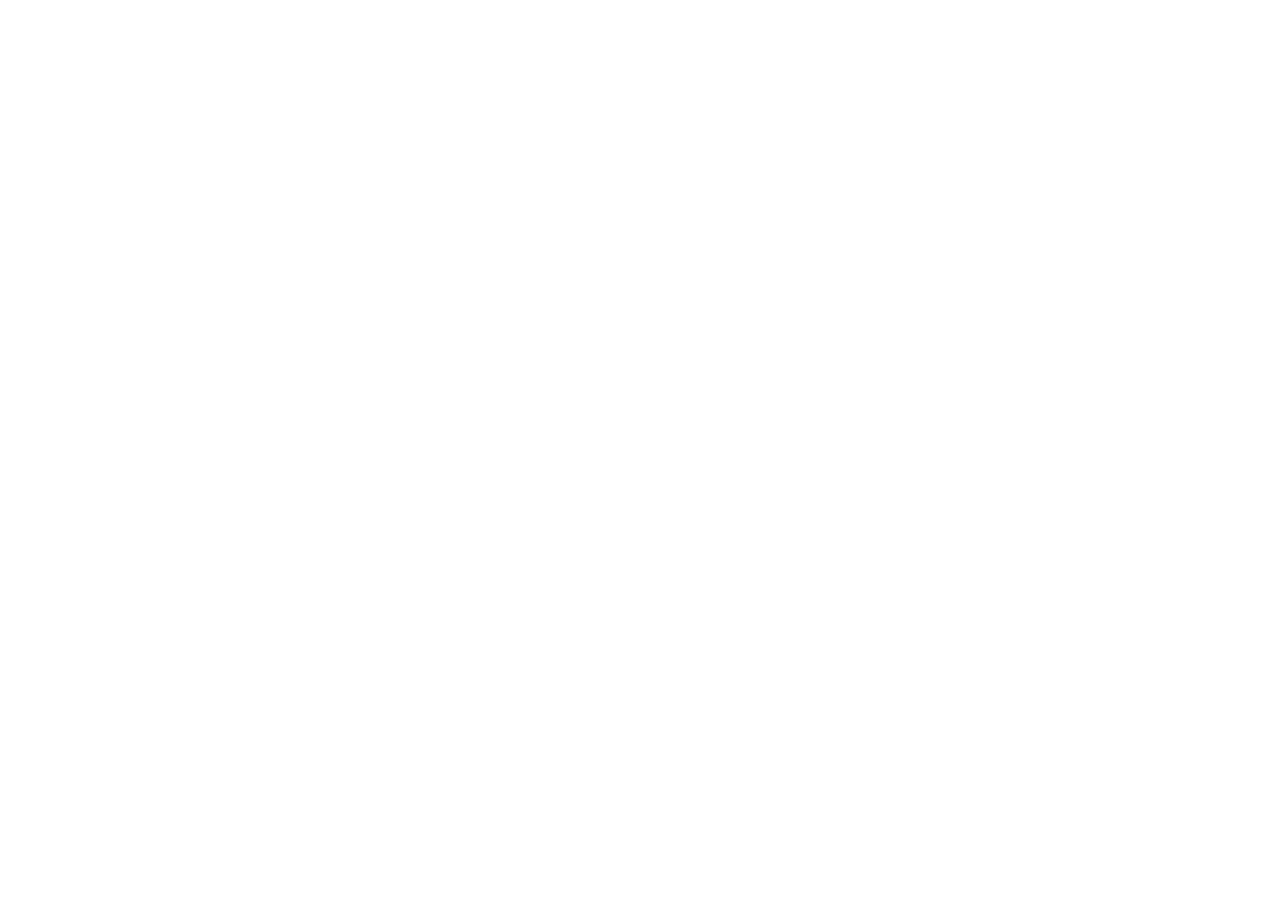
==== index.html @ 9a4ea8c5 "criaçao da pagina principal" ====
<!DOCTYPE html>
<html lang="pt-br">
<head>
    <meta charset="UTF-8">
    <meta name="viewport" content="width=device-width, initial-scale=1.0">
    <link rel="shortcut icon" href="favicon.ico" type="image/x-icon">
    <title>Projeto de redes sociais</title>
</head>
<body>
    
</body>
</html>
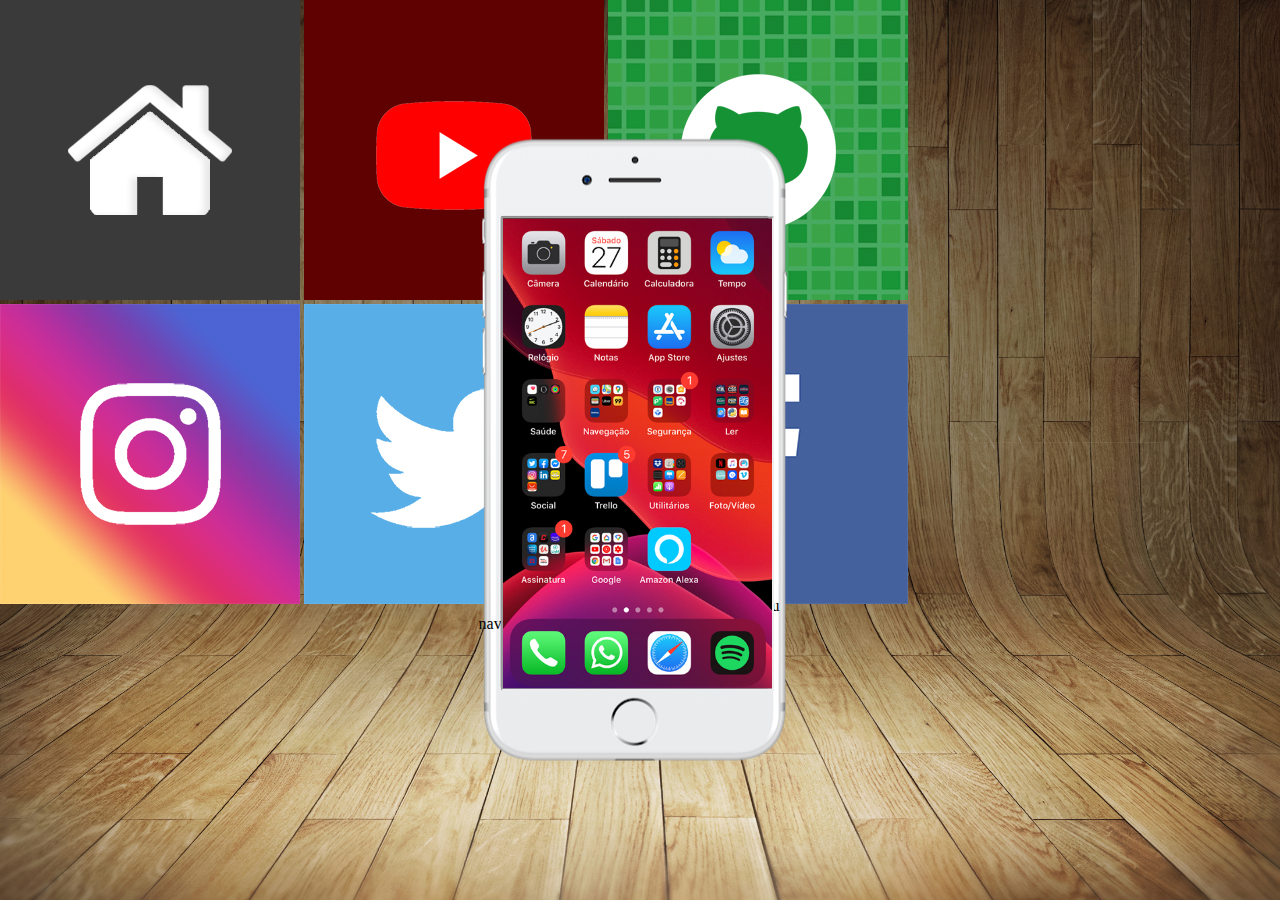
==== commit 62ee83d6: "começando projeto social" ====
--- a/index.html
+++ b/index.html
@@ -5,8 +5,23 @@
     <meta name="viewport" content="width=device-width, initial-scale=1.0">
     <link rel="shortcut icon" href="favicon.ico" type="image/x-icon">
     <title>Projeto de redes sociais</title>
+    <link rel="stylesheet" href="estilos/style.css">
 </head>
 <body>
-    
+    <main>
+        <section id="telefone">
+            <iframe id="tela" name="tela" 
+            src="home.html"></iframe>
+                Seu navegador nao é compativel com isso.
+        </section>
+        <section id="redes-sociais">
+            <a href="#" target="tela"><img src="imagens/logo-home.jpg" alt="Home"></a>
+            <a href="#" target="tela"><img src="imagens/logo-youtube.jpg" alt="Youtube"></a>
+            <a href="#" target="tela"><img src="imagens/logo-github.jpg"  alt="Github"></a>
+            <a href="#" target="tela"><img src="imagens/logo-instagram.jpg" alt="Instagram"></a>
+            <a href="#" target="tela"><img src="imagens/logo-twitter.jpg" alt="Twitter"></a>
+            <a href="#" target="tela"><img src="imagens/logo-facebook.jpg" alt="Facebook"></a>
+        </section>
+    </main>
 </body>
 </html>--- a/estilos/style.css
+++ b/estilos/style.css
@@ -0,0 +1,43 @@
+@charset "utf-8";
+
+*{
+    padding: 0%;
+    margin: 0%;
+}
+
+html, body{
+    height: 100vh;
+    width: 90vw;
+}
+
+body{
+    background-image: url('../imagens/fundo-madeira.jpg');
+    background-position: top center;
+    background-attachment: fixed;
+    background-size: cover;
+}
+
+main{
+    height: 100vh;
+    position: relative;
+}
+
+section#telefone{
+    height: 627px;
+    width: 310px;
+    position: absolute;
+    top: 50%;
+    left: 55%;
+    transform: translate(-50%, -50%);
+    background-image: url('../imagens/frame-iphone.png');
+    background-repeat: no-repeat;
+    
+}
+
+iframe#tela{
+    position: relative;
+    top: 80px;
+    left: 22px;
+    width: 269px;
+    height: 470px;
+}
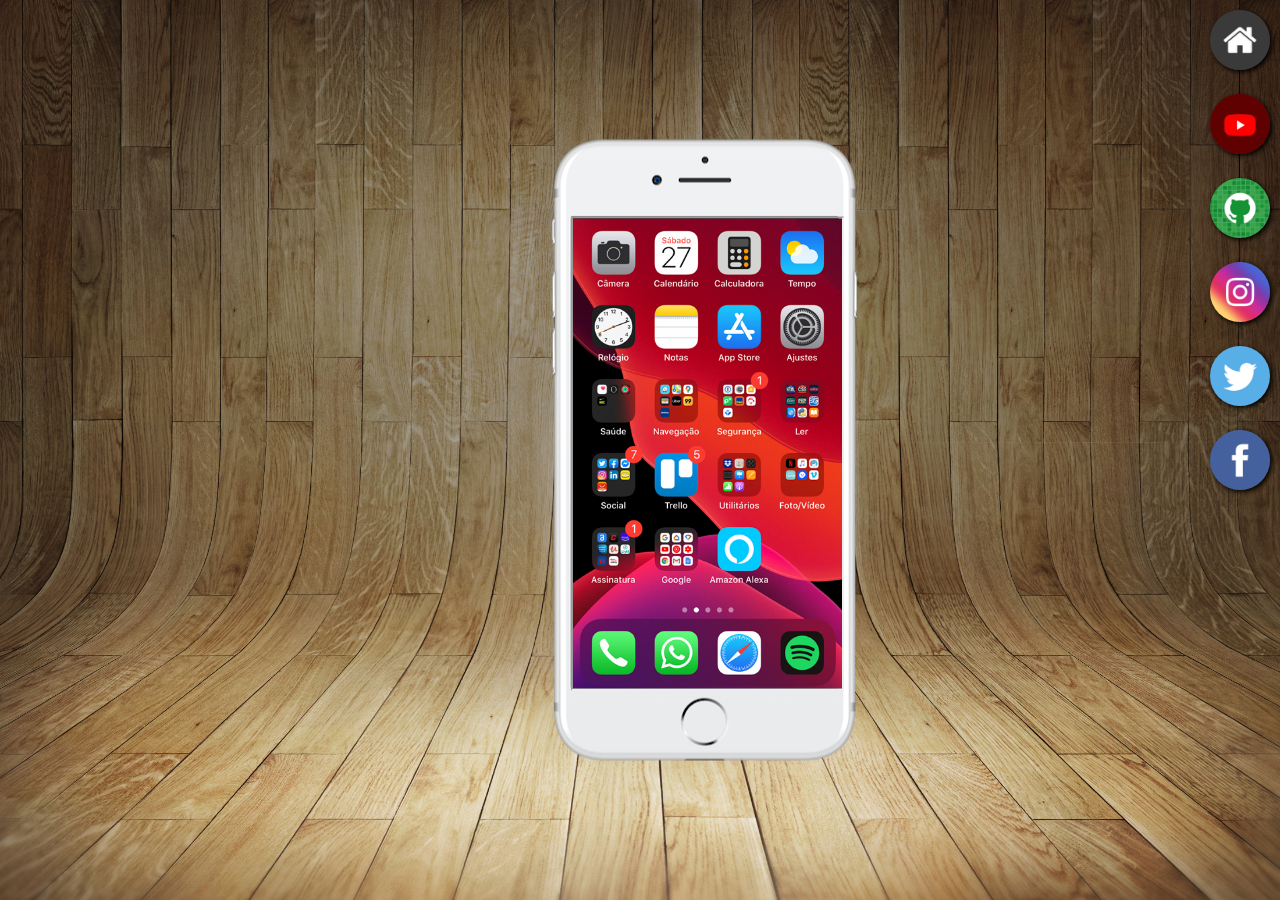
==== commit 53b6aec2: "modificicações do projeto social" ====
--- a/index.html
+++ b/index.html
@@ -10,16 +10,14 @@
 <body>
     <main>
         <section id="telefone">
-            <iframe id="tela" name="tela" 
-            src="home.html"></iframe>
-                Seu navegador nao é compativel com isso.
+            <iframe id="tela" name="tela" src="home.html"></iframe>
         </section>
         <section id="redes-sociais">
-            <a href="#" target="tela"><img src="imagens/logo-home.jpg" alt="Home"></a>
-            <a href="#" target="tela"><img src="imagens/logo-youtube.jpg" alt="Youtube"></a>
-            <a href="#" target="tela"><img src="imagens/logo-github.jpg"  alt="Github"></a>
-            <a href="#" target="tela"><img src="imagens/logo-instagram.jpg" alt="Instagram"></a>
-            <a href="#" target="tela"><img src="imagens/logo-twitter.jpg" alt="Twitter"></a>
+            <a href="#" target="tela"><img src="imagens/logo-home.jpg" alt="Home"></a> <br>
+            <a href="#" target="tela"><img src="imagens/logo-youtube.jpg" alt="Youtube"></a> <br>
+            <a href="https://joaovictorssc.github.io/projeto-cordel/" target="tela"><img src="imagens/logo-github.jpg"  alt="Github"></a> <br>
+            <a href="#" target="tela"><img src="imagens/logo-instagram.jpg" alt="Instagram"></a> <br>
+            <a href="#" target="tela"><img src="imagens/logo-twitter.jpg" alt="Twitter"></a> <br>
             <a href="#" target="tela"><img src="imagens/logo-facebook.jpg" alt="Facebook"></a>
         </section>
     </main>
--- a/estilos/style.css
+++ b/estilos/style.css
@@ -7,7 +7,7 @@
 
 html, body{
     height: 100vh;
-    width: 90vw;
+    width: 100vw;
 }
 
 body{
@@ -34,6 +34,25 @@
     
 }
 
+section#redes-sociais{
+    text-align: right;
+}
+
+section#redes-sociais a >img{
+    width: 60px;
+    margin: 10px;
+    border-radius: 50%;
+    box-shadow: 2px 2px 5px black;
+    box-sizing: border-box;
+}
+
+section img:hover{
+    border: 2px solid rgba(255, 255, 255, 0.438);
+    transform: translate(-3px, -3px);
+    box-shadow: 5px 5px 10px rgba(0, 0, 0, 0.253);
+    transition: transform .2s;
+}
+
 iframe#tela{
     position: relative;
     top: 80px;
@@ -41,3 +60,4 @@
     width: 269px;
     height: 470px;
 }
+
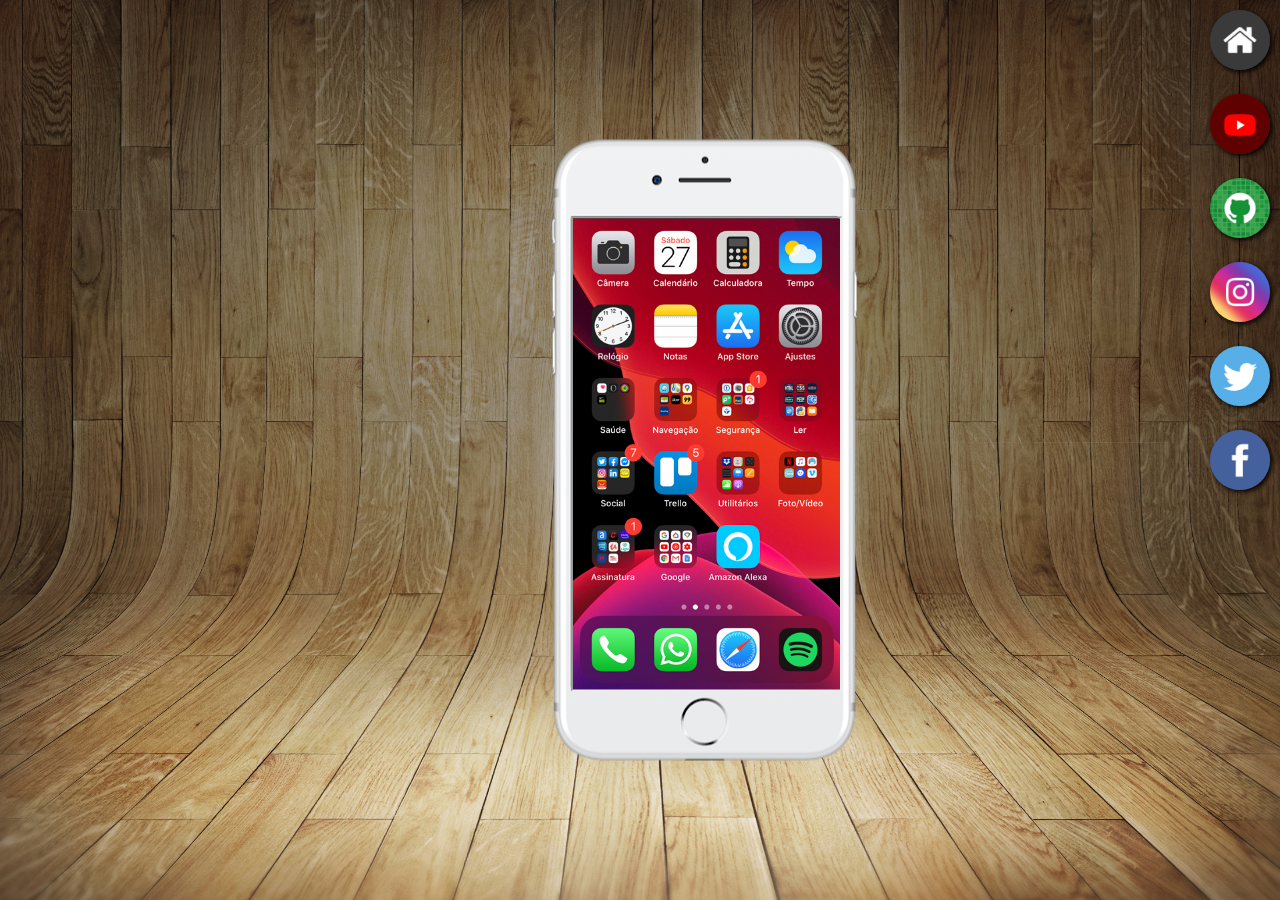
==== commit 1a27aaeb: "Finalizaçao do projeto social" ====
--- a/index.html
+++ b/index.html
@@ -13,12 +13,12 @@
             <iframe id="tela" name="tela" src="home.html"></iframe>
         </section>
         <section id="redes-sociais">
-            <a href="#" target="tela"><img src="imagens/logo-home.jpg" alt="Home"></a> <br>
-            <a href="#" target="tela"><img src="imagens/logo-youtube.jpg" alt="Youtube"></a> <br>
-            <a href="https://joaovictorssc.github.io/projeto-cordel/" target="tela"><img src="imagens/logo-github.jpg"  alt="Github"></a> <br>
-            <a href="#" target="tela"><img src="imagens/logo-instagram.jpg" alt="Instagram"></a> <br>
-            <a href="#" target="tela"><img src="imagens/logo-twitter.jpg" alt="Twitter"></a> <br>
-            <a href="#" target="tela"><img src="imagens/logo-facebook.jpg" alt="Facebook"></a>
+            <a href="home.html" target="tela"><img src="imagens/logo-home.jpg" alt="Home"></a> <br>
+            <a href="telayoutube.html" target="tela"><img src="imagens/logo-youtube.jpg" alt="Youtube"></a> <br>
+            <a href="telagithub.html" target="tela"><img src="imagens/logo-github.jpg"  alt="Github"></a> <br>
+            <a href="telainstagram.html" target="tela"><img src="imagens/logo-instagram.jpg" alt="Instagram"></a> <br>
+            <a href="telatwitter.html" target="tela"><img src="imagens/logo-twitter.jpg" alt="Twitter"></a> <br>
+            <a href="telafacebook.html" target="tela"><img src="imagens/logo-facebook.jpg" alt="Facebook"></a>
         </section>
     </main>
 </body>
--- a/estilos/style.css
+++ b/estilos/style.css
@@ -57,7 +57,7 @@
     position: relative;
     top: 80px;
     left: 22px;
-    width: 269px;
-    height: 470px;
+    width: 267px;
+    height: 471px;
 }
 
